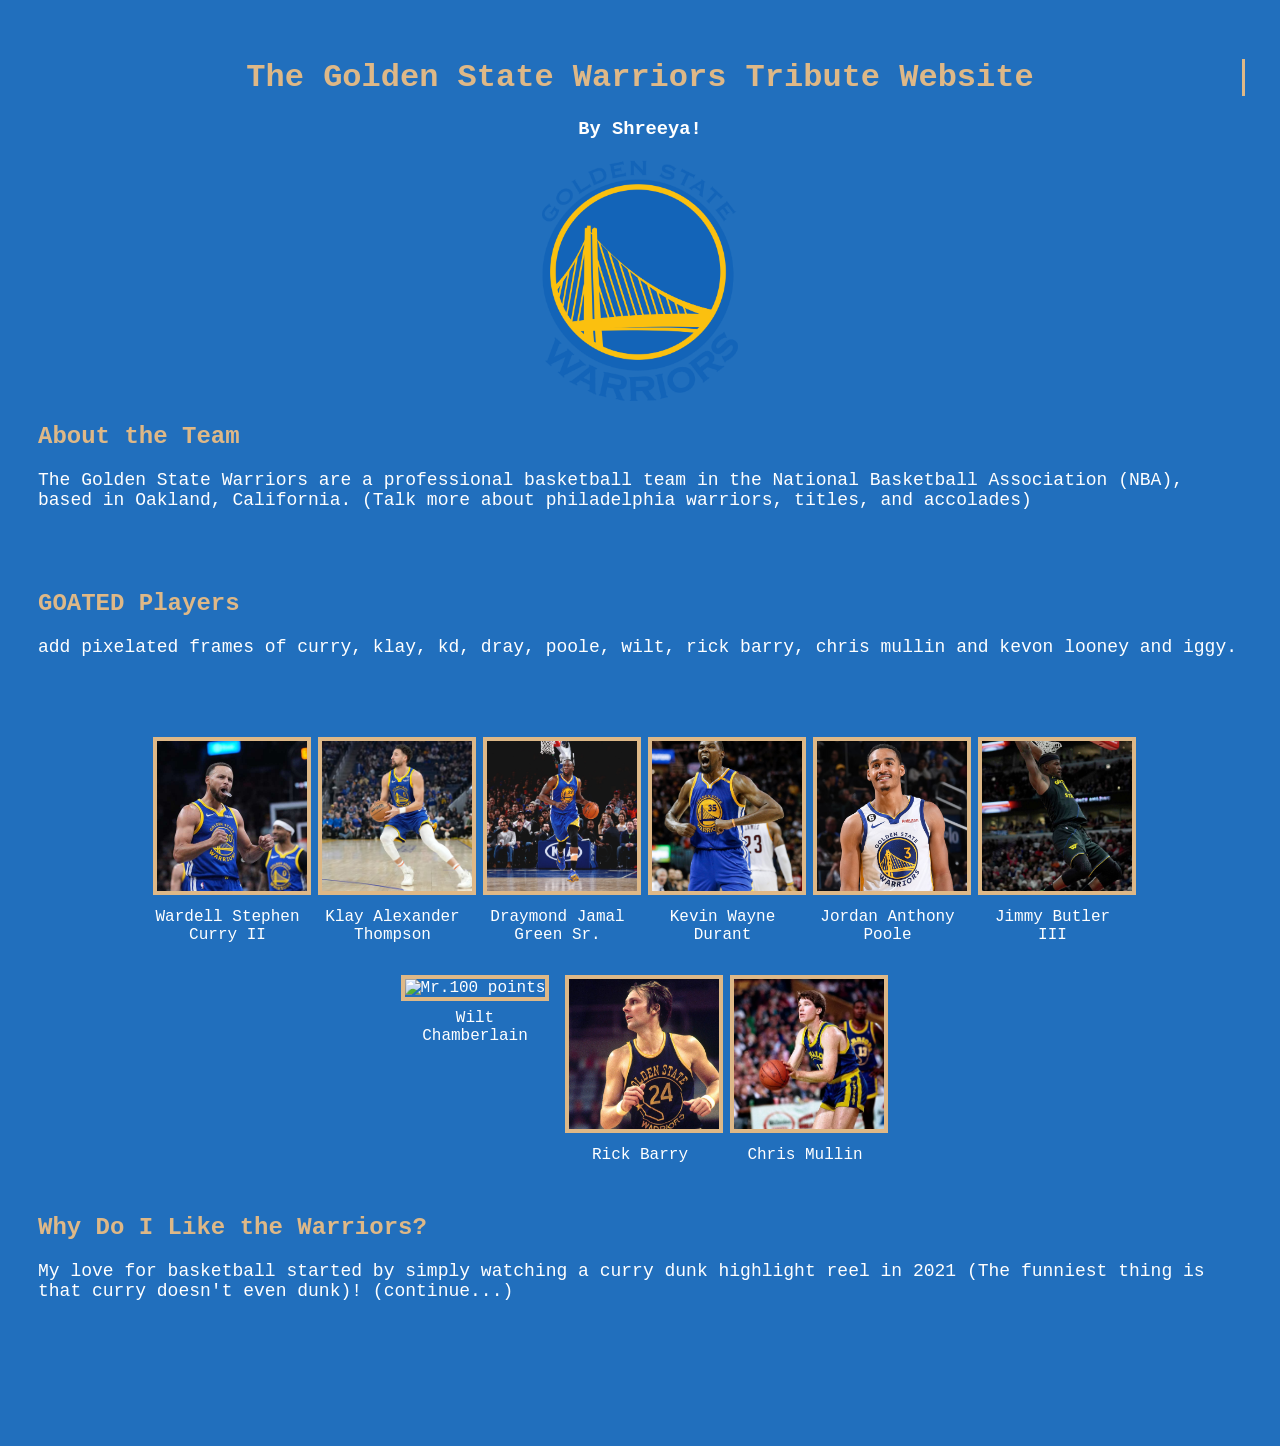
==== index.html @ e4dc0d9c "start website" ====
<!DOCTYPE html>
<html lang="en"> 

<head>
    <meta charset="UTF-8">
    <meta name="viewport" content="width=device-width, initial-scale=1.0">
    <title>The Golden State Warriors Tribute Website</title>
    <link rel="stylesheet" href="style.css">
</head>

<body>

  <header>
    <h1 class="typing">The Golden State Warriors Tribute Website</h1>
    <h3>By Shreeya!</h3>
  </header>

    <img class="logo" src="warriors-logo.png" alt="Golden State Warriors logo">

 <div class="fade-in">
  <h2>About the Team</h2>
  <p>The Golden State Warriors are a professional basketball team in the National Basketball Association (NBA), based in Oakland, California. (Talk more about philadelphia warriors, titles, and accolades)</p>
</div>

<div class="fade-in">
  <h2>GOATED Players</h2>
  <p>add pixelated frames of curry, klay, kd, dray, poole, wilt, rick barry, chris mullin and kevon looney and iggy.</p>
</div>

<div class="player-row">

  <div class="player-card">
  <img src="stephencurry.jpeg" alt="THE GOATTT">
  <p>Wardell Stephen Curry II</p>
  </div>

  <div class="player-card">
  <img src="klaythompson.jpeg" alt="Splash Bro">
  <p>Klay Alexander Thompson</p>
  </div>

  <div class="player-card">
  <img src="draymondgreen.jpeg" alt="DPOYYY">
  <p>Draymond Jamal Green Sr.</p>
  </div>

  <div class="player-card">
  <img src="kevindurant.jpeg" alt="katie">
  <p>Kevin Wayne Durant</p>
  </div>

  <div class="player-card">
  <img src="jordanpoole.jpeg" alt="swimming poole">
  <p>Jordan Anthony Poole</p>
  </div>

  <div class="player-card">
  <img src="jimmybutler.jpeg" alt="jimmy cooks">
  <p>Jimmy Butler III</p>
</div>

<div class="player-row">

  <div class="player-card">
    <img src="wiltchamberlain.jpeg" alt="Mr.100 points">
  <p>Wilt Chamberlain</p>
  </div>

  <div class="player-card">
  <img src="rickbarry.jpeg" alt="Rick Barry">
  <p>Rick Barry</p>
  </div>

  <div class="player-card">
    <img src="chrismullin.jpeg" alt="Chris Mullin">
    <p>Chris Mullin</p>
    </div>

</div>

<div class="fade-in">
  <h2>Why Do I Like the Warriors?</h2>
  <p>My love for basketball started by simply watching a curry dunk highlight reel in 2021 (The funniest thing is that curry doesn't even dunk)! (continue...)</p>
</div>

</body>
</html>
---- style.css ----
body {
  background-color:rgb(33, 111, 189);
  color: white;
  font-family: "Pixel Code", "Geist Pixel", monospace;
  padding: 30px;
}

h1 {
  color:burlywood;
  text-align: center;
}

h2 {
  color:burlywood;
}

h3 {
  text-align: center;
}

p {
  font-size: 18px;
}

.typing {
  overflow: hidden;
  white-space: nowrap;
  border-right: 3px solid burlywood;
  width: 0;
  animation: typing 4s steps(42, end) forwards;
}

@keyframes typing {
  from {
    width: 0;
  }

  to {
    width: 100%;
  }
}

.fade-in {
  opacity: 0;
  transform: translateY(30px);
  animation: fadeIn 3s forwards;
  margin-bottom: 80px;
}

@keyframes fadeIn {
  to {
    opacity: 1;
    transform: translateY(0);
  }
}

.logo {
  display: block;
  width: 200px;
  margin-left: auto;
  margin-right: auto;
  animation: logoBlocks 2s steps(5);
}

@keyframes logoBlocks {
  from {
    opacity: 0;
    transform: scale(0.5);
  }

  to {
    opacity: 1;
    trandform: scale(1);
  }
}

.player-row {
  display: flex;
  gap: 15px;
  flex-wrap: wrap;
  justify-content: center;
}

.player-row img {
  width: 150px;
  height: 150px;
  object-fit: cover;
  border: 4px solid burlywood;
}

.player-card {
  width: 150px;
  text-align: center;
}

.player-card img {
  width: 150px;
  height: 150px;
  object-fit: cover;
  border: 4px solid burlywood;
}

.player-card p {
  margin-top: 8px;
  font-size: 16px;
  color: white;
}
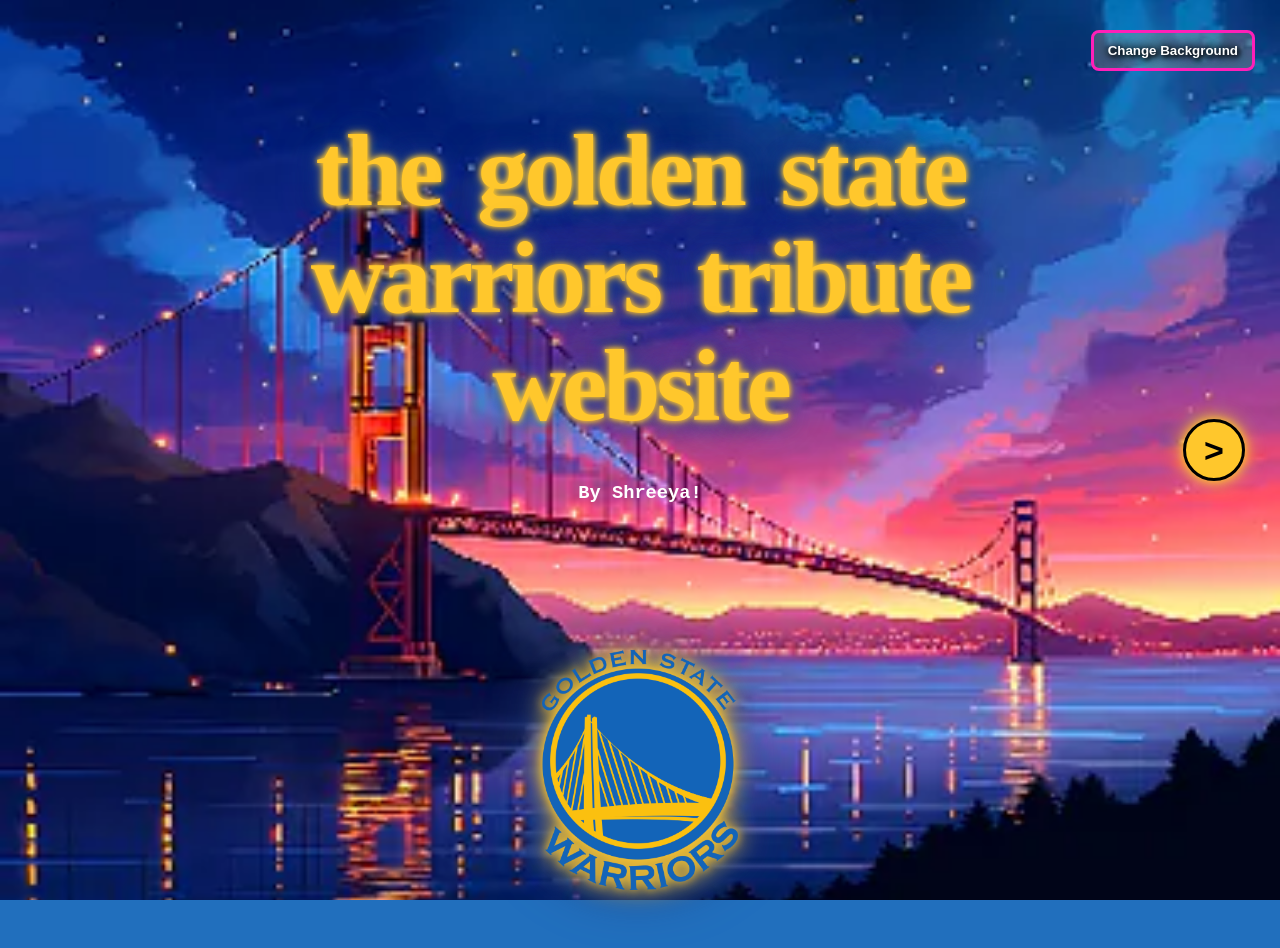
==== commit 19ad7768: "first commit" ====
--- a/index.html
+++ b/index.html
@@ -10,79 +10,25 @@
 
 <body>
 
-  <header>
-    <h1 class="typing">The Golden State Warriors Tribute Website</h1>
+  <header id="home">
+    <h1 class="chaos-title">
+      <span class="word alive">The</span>
+      <span class="word alive">Golden</span>
+      <span class="word alive">State</span>
+      <span class="word alive">Warriors</span>
+      <span class="word alive">Tribute</span>
+      <span class="word alive">Website</span>
+    </h1>
     <h3>By Shreeya!</h3>
   </header>
 
     <img class="logo" src="warriors-logo.png" alt="Golden State Warriors logo">
 
- <div class="fade-in">
-  <h2>About the Team</h2>
-  <p>The Golden State Warriors are a professional basketball team in the National Basketball Association (NBA), based in Oakland, California. (Talk more about philadelphia warriors, titles, and accolades)</p>
-</div>
+    <button class="next-arrow" onclick="window.location.href='content.html'">></button>
 
-<div class="fade-in">
-  <h2>GOATED Players</h2>
-  <p>add pixelated frames of curry, klay, kd, dray, poole, wilt, rick barry, chris mullin and kevon looney and iggy.</p>
-</div>
+    <button id="backgroundButton">Change Background</button>
 
-<div class="player-row">
+    <script src="home.js"></script>
 
-  <div class="player-card">
-  <img src="stephencurry.jpeg" alt="THE GOATTT">
-  <p>Wardell Stephen Curry II</p>
-  </div>
-
-  <div class="player-card">
-  <img src="klaythompson.jpeg" alt="Splash Bro">
-  <p>Klay Alexander Thompson</p>
-  </div>
-
-  <div class="player-card">
-  <img src="draymondgreen.jpeg" alt="DPOYYY">
-  <p>Draymond Jamal Green Sr.</p>
-  </div>
-
-  <div class="player-card">
-  <img src="kevindurant.jpeg" alt="katie">
-  <p>Kevin Wayne Durant</p>
-  </div>
-
-  <div class="player-card">
-  <img src="jordanpoole.jpeg" alt="swimming poole">
-  <p>Jordan Anthony Poole</p>
-  </div>
-
-  <div class="player-card">
-  <img src="jimmybutler.jpeg" alt="jimmy cooks">
-  <p>Jimmy Butler III</p>
-</div>
-
-<div class="player-row">
-
-  <div class="player-card">
-    <img src="wiltchamberlain.jpeg" alt="Mr.100 points">
-  <p>Wilt Chamberlain</p>
-  </div>
-
-  <div class="player-card">
-  <img src="rickbarry.jpeg" alt="Rick Barry">
-  <p>Rick Barry</p>
-  </div>
-
-  <div class="player-card">
-    <img src="chrismullin.jpeg" alt="Chris Mullin">
-    <p>Chris Mullin</p>
-    </div>
-
-</div>
-
-<div class="fade-in">
-  <h2>Why Do I Like the Warriors?</h2>
-  <p>My love for basketball started by simply watching a curry dunk highlight reel in 2021 (The funniest thing is that curry doesn't even dunk)! (continue...)</p>
-</div>
-
-</body>
-</html>
-
+  </body>
+  </html>
--- a/style.css
+++ b/style.css
@@ -59,18 +59,38 @@
   width: 200px;
   margin-left: auto;
   margin-right: auto;
-  animation: logoBlocks 2s steps(5);
-}
-
-@keyframes logoBlocks {
-  from {
-    opacity: 0;
-    transform: scale(0.5);
-  }
-
-  to {
-    opacity: 1;
-    trandform: scale(1);
+  margin-top: -300px;
+  filter:
+     drop-shadow( 0 0 5px #ffc72c)
+     drop-shadow(0 0 12px #ffc72c)
+     drop-shadow( 0 0 22px #1d428a);
+  animation: logoNeonBounce 1.2s infinite;
+}
+
+@keyframes logoNeonBounce {
+  0% {
+    transform: translateY(0);
+    filter:
+    drop-shadow(0 0 5px #ffc72c)
+    drop-shadow(0 0 12px #ffc72c)
+    drop-shadow(0 0 22px #1d428a);
+  }
+
+  50% {
+    transform: translateY(-12px);
+    filter:
+    drop-shadow(0 0 10px #ffffff)
+    drop-shadow(0 0 20px #ffc72c)
+    drop-shadow(0 0 35px #ffc72c)
+    drop-shadow(0 0 60px #1d428a);
+  }
+
+  100% {
+    transform: translateY(0);
+    filter:
+    drop-shadow(0 0 5px #ffc72c)
+    drop-shadow(0 0 12px #ffc72c)
+    drop-shadow(0 0 22px #1d428a);
   }
 }
 
@@ -81,16 +101,12 @@
   justify-content: center;
 }
 
-.player-row img {
-  width: 150px;
-  height: 150px;
-  object-fit: cover;
-  border: 4px solid burlywood;
-}
-
 .player-card {
   width: 150px;
-  text-align: center;
+  min-height: 190px;
+  text-align: center;
+  color: white;
+  text-decoration: none;
 }
 
 .player-card img {
@@ -100,8 +116,524 @@
   border: 4px solid burlywood;
 }
 
+.player-card:nth-child(1) .player-reveal img {
+  border-color: #ff1fb8;
+  box-shadow: 0 0 15px #ff1fb8;
+}
+
+.player-card:nth-child(2) .player-reveal img {
+  border-color: #1fc4ff;
+  box-shadow: 0 0 15px #1fc4ff;
+}
+
+.player-card:nth-child(3) .player-reveal img {
+  border-color: #b026ff;
+  box-shadow: 0 0 15px #b026ff;
+}
+
+.player-card:nth-child(4) .player-reveal img {
+  border-color: #14f0b0;
+  box-shadow: 0 0 15px #14f0b0;
+}
+
+.player-card:nth-child(5) .player-reveal img {
+  border-color: #ffbe14;
+  box-shadow: 0 0 15px #ffbe14;
+}
+
+.player-card:nth-child(6) .player-reveal img {
+  border-color: #ff4d4d;
+  box-shadow: 0 0 15px #ff4d4d;
+}
+
 .player-card p {
   margin-top: 8px;
   font-size: 16px;
   color: white;
+}
+
+.big-player-image {
+  display: block;
+  width: 300px;
+  height: 300px;
+  object-fit: cover;
+  margin: 20px auto;
+  border: 4px solid burlywood;
+}
+
+.dropdown {
+  margin-bottom: 80px;
+}
+
+.dropdown summary {
+  list-style: none;
+}
+
+.dropdown summary::-webkit-details-marker {
+  display: none;
+}
+
+.dropdown summary::before {
+  content: "+";
+  display: inline-block;
+  color: #ffc72c;
+  margin-right: 12px;
+  text-shadow:
+    0 0 5px #ffc72c,
+    0 0 10px #ffc72c,
+    0 0 18px #1d428a;
+}
+
+.dropdown[open] summary::before {
+  content: "✧";
+}
+
+.dropdown-box {
+  background-color: white;
+  color: rgb(33, 111, 189);
+  padding: 25px;
+  border-radius: 20px;
+  border: 4px solid burlywood;
+  opacity: 1;
+  transform: translateY(20px);
+}
+
+.dropdown[open] .dropdown-box {
+  opacity: 1;
+  transform: translateY(0);
+  animation: dropdownFade 0.8s forwards;
+}
+
+.dropdown-box p {
+  color: black;
+}
+
+@keyframes dropdownFade {
+  to {
+    opacity: 1;
+    transform: translateY(0);
+  }
+}
+
+#warningBox {
+  display: none; 
+  position: fixed;
+  top: 0;
+  left: 0;
+  width: 100%;
+  height: 100%;
+  background-color: rgba(0, 0, 0, 0.6);
+  z-index: 999;
+}
+
+#warningMessage {
+  background-color: white;
+  color: rgb(33, 111, 189);
+  width: 350px;
+  margin: 150px auto;
+  padding: 25px;
+  border: 4px solid burlywood;
+  border-radius: 15px;
+  text-align: center;
+}
+
+#warningMessage h2 {
+  color: black;
+  font-weight: bold;
+}
+
+#warningMessage p {
+  color: black;
+}
+
+#warningMessage button {
+  background-color: burlywood;
+  color: black;
+  padding: 10px 20px;
+  margin: 10px;
+  border: 2px solid black;
+  border-radius: 8px;
+  cursor: pointer;
+}
+
+.warning-title {
+  color: black;
+  font-weight: bold;
+  font-size: 22px;
+}
+
+.warning-text {
+  color: black;
+  font-size: 16px;
+  border-bottom: 2px solid burlywood;
+  padding-bottom: 15px;
+}
+
+
+.player-card input {
+  display: none;
+}
+
+.question-mark {
+  display: flex;
+  align-items: center;
+  justify-content: center;
+  width: 150px;
+  height: 150px;
+  background-color: #ff1fb8;
+  color: white;
+  font-size: 70px;
+  font-weight: bold;
+  text-align: center;
+  border: 4px solid white;
+  cursor: pointer;
+  box-sizing: border-box;
+  text-shadow:
+  0 0 5px white,
+  0 0 10px white,
+  0 0 20px white;
+box-shadow:
+  0 0 10px #ff1fb8,
+  0 0 20px #ff1fb8;
+animation: questionGlow 2s infinite;
+}
+
+.player-card:nth-child(1) .question-mark {
+  background-color: #ff1fb8;
+  box-shadow: 0 0 15px #ff1fb8;
+}
+
+.player-card:nth-child(2) .question-mark {
+  background-color: #1fc4ff;
+  box-shadow: 0 0 15px #1fc4ff;
+}
+
+.player-card:nth-child(3) .question-mark {
+  background-color: #b026ff;
+  box-shadow: 0 0 15px #b026ff;
+}
+
+.player-card:nth-child(4) .question-mark {
+  background-color: #14f0b0;
+  box-shadow: 0 0 15px #14f0b0;
+}
+
+
+.player-card:nth-child(5) .question-mark {
+  background-color: #ffbe14;
+  box-shadow: 0 0 15px #ffbe14;
+}
+
+.player-card:nth-child(6) .question-mark {
+  background-color: #ff4d4d;
+  box-shadow: 0 0 15px #ff4d4d;
+}
+
+@keyframes questionGlow {
+  0% {
+    text-shadow:
+    0 0 5px white,
+    0 0 10px white,
+    0 0 20px white;
+  }
+
+50% {
+  text-shadow:
+  0 0 10px white,
+  0 0 20px white,
+  0 0 35px white;
+}
+
+100% {
+  text-shadow:
+  0 0 5px white,
+  0 0 10px white,
+  0 0 20px white;
+}
+}
+
+.player-reveal {
+  display: none;
+  opacity: 0;
+  animation: playerFade 1s forwards;
+}
+
+.player-card input:checked + .question-mark {
+  display: none;
+}
+
+.player-card input:checked + .question-mark + .player-reveal {
+  display: block;
+}
+
+.player-reveal p {
+  color: black;
+  font-size: 16px;
+  margin-top: 8px;
+}
+
+@keyframes playerFade {
+  to {
+    opacity: 1;
+  }
+}
+
+#backgroundButton {
+  position: fixed;
+  right: 25px;
+  top: 30px;
+  background-color: rgba(222, 184, 135, 0.25);
+  color: white;
+  border: 3px solid #ff1fb8;
+  border-radius: 8px;
+  padding: 10px 14px;
+  font-weight: bold;
+  z-index: 50;
+  text-shadow:
+  2px 2px 4px black,
+  0 0 8px black,
+  0 0 12px black;
+  boc-shadow:
+  0 0 8px #ff1fb8,
+  0 0 18px #ff1fb8,
+  0 0 28px #ff1fb8;
+}
+
+body {
+  background-image: url("bay-1.jpeg");
+  background-size: cover;
+  background-attachment: fixed; background-position: center;
+}
+
+.chaos-title {
+  font-family: "Comic Sans MS", "Comic Sans", "Comic Neue", cursive;
+  font-weight: 900;
+  font-size: clamp(2.5rem, 8vw, 7rem);
+  line-height: 1.05;
+  letter-spacing: -0.04em;
+  margin-bottom: 1.5rem;
+  text-transform: lowercase;
+  text-align: center;
+  max-width: 1000px;
+  margin-left: auto;
+  margin-right: auto;
+}
+
+.chaos-title .word {
+  display: inline-block;
+  margin: 0 8px;
+  color: #ffc72c;
+  text-shadow:
+  0 0 5px #ffc72c,
+  0 0 10px #ffc72c,
+  0 0 20px #1d428a,
+  0 0 40px #1d428a;
+animation: neonBounce 1.2s infinite;
+}
+
+.chaos-title .word:nth-child(1) {
+  animation-delay: 0s;
+}
+
+.chaos-title .word:nth-child(2) {
+  animation-delay: 0.15s;
+}
+
+.chaos-title .word:nth-child(3) {
+  animation-delay: 0.3s;
+}
+
+.chaos-title .word:nth-child(4) {
+  animation-delay: 0.45s;
+}
+
+.chaos-title .word:nth-child(5) {
+  animation-delay: 0.6s;
+}
+
+.chaos-title .word:nth-child(6) {
+  animation-delay: 0.75s;
+}
+
+@keyframes neonBounce {
+  0% {
+    transform: translateY(0);
+    text-shadow:
+    0 0 5px #ffc72c,
+    0 0 10px #ffc72c,
+    0 0 20px #1d428a,
+    0 0 40px #1d428a;
+  }
+
+  50% {
+    transform: translateY(-12px);
+    text-shadow:
+    0 0 10px #ffffff,
+    0 0 20px #ffc72c,
+    0 0 35px #ffc72c,
+    0 0 60px #1d428a,
+    0 0 90px #1d428a;
+  }
+
+  100% {
+    transform: translateY(0);
+    text-shadow:
+    0 0 5px #ffc72c,
+    0 0 10px #ffc72c,
+    0 0 20px #1d428a,
+    0 0 40px #1d428a;
+  }
+}
+
+.dropdown-box {
+  border: 4px solid #8b5cf6;
+  animation: neonBorder 3s infinite;
+}
+
+#warningMessage {
+  border: 4px solid #8b5cf6;
+  animation: neonBorder 3s infinite;
+}
+
+@keyframes neonBorder {
+  0% {
+    border-color: #8b5cf6;
+    box-shadow: 0 0 10px #8b5cf6;
+  }
+
+  25% {
+    border-color: #1d4ed8;
+    box-shadow: 0 0 15px #1d4ed8;
+  }
+
+  50% {
+    border-color: #06b6d4;
+    box-shadow: 0 0 20px #06b6d4;
+  }
+
+  75% {
+    border-color: #a855f7;
+    box-shadow: 0 0 15px #a855f7;
+  }
+
+  100% {
+    border-color: #8b5cf6;
+    box-shadow: 0 0 10px #8b5cf6;
+  }
+}
+
+html {
+  scroll-behavior: smooth;
+}
+
+header {
+  min-height: 100vh;
+  display: flex;
+  flex-direction: column;
+  justify-content: flex-start;
+  padding-top: 10px;
+  pointer-events: none;
+}
+
+.next-arrow,
+#backgroundButton {
+  pointer-events: auto;
+}
+
+
+.next-arrow {
+  position: fixed;
+  right: 35px;
+  top: 50%;
+  transform: translateY(-50%);
+  background-color: #ffc72c;
+  color: black;
+  border: 3px solid black;
+  border-radius: 50%;
+  width: 62px;
+  height: 62px;
+  display: flex;
+  align-items: center;
+  justify-content: center;
+  line-height: 48px;
+  text-align: center;
+  font-size: 34px;
+  font-weight: bold;
+  text-decoration: none;
+  z-index: 20;
+  box-shadow: 
+  0 0 10px #ffc72c,
+  0 0 22px #ffc72c;
+  cursor: pointer;
+}
+
+.next-arrow:hover {
+  background-color: white;
+  transform: translateY(-50%) scale(1.08);
+  box-shadow:
+  0 0 12px white,
+  0 0 28px #ffc72c;
+}
+
+.dropdown summary {
+  font-family: "Comic Sans MS", "Comic Sans", "Comic Neue", cursive;
+  font-weight: 900;
+  font-size: 36px;
+  color: #ffc72c;
+  text-shadow:
+  0 0 5px #ffc72c,
+  0 0 10px #ffc72c,
+  0 0 20px #1d428a;
+}
+
+.dropdown summary {
+  font-family: "Comic Sans MS", "Comic Sans", "Comic Neue", cursive;
+  font-weight: 900;
+  font-size: 36px;
+  color: #ffc72c;
+  text-shadow:
+  0 0 3px #ffc72c,
+  0 0 6px #1d428a;
+  animation: smallDance 1.2s infinite;
+}
+
+@keyframes smallDance {
+  0% {
+    transform: translateY(0) rotate(-1deg);
+    text-shadow:
+    0 0 2px #ffc72c,
+    0 0 4px #1d428a;
+  }
+
+  50% {
+    transform: translateY(-1px) rotate(0deg);
+    text-shadow:
+    0 0 2px #ffffff,
+    0 0 4px #ffc72c,
+    0 0 1000px #1d428a;
+  }
+
+  100% {
+    transform: translateY(0) rotate(-1deg);
+    text-shadow:
+    0 0 3px #ffc72c,
+    0 0 6px #1d428a;
+  }
+}
+
+.dropdown-box {
+  background-color: transparent;
+}
+
+.dropdown-box p,
+.player-reveal p,
+.goated-intro {
+  color: white;
+  text-shadow: 2px 2px 4px black,
+  0 0 8px black,
+  0 0 12px black;
+}
+
+.dropdown summary {
+  text-align: center;
 }
